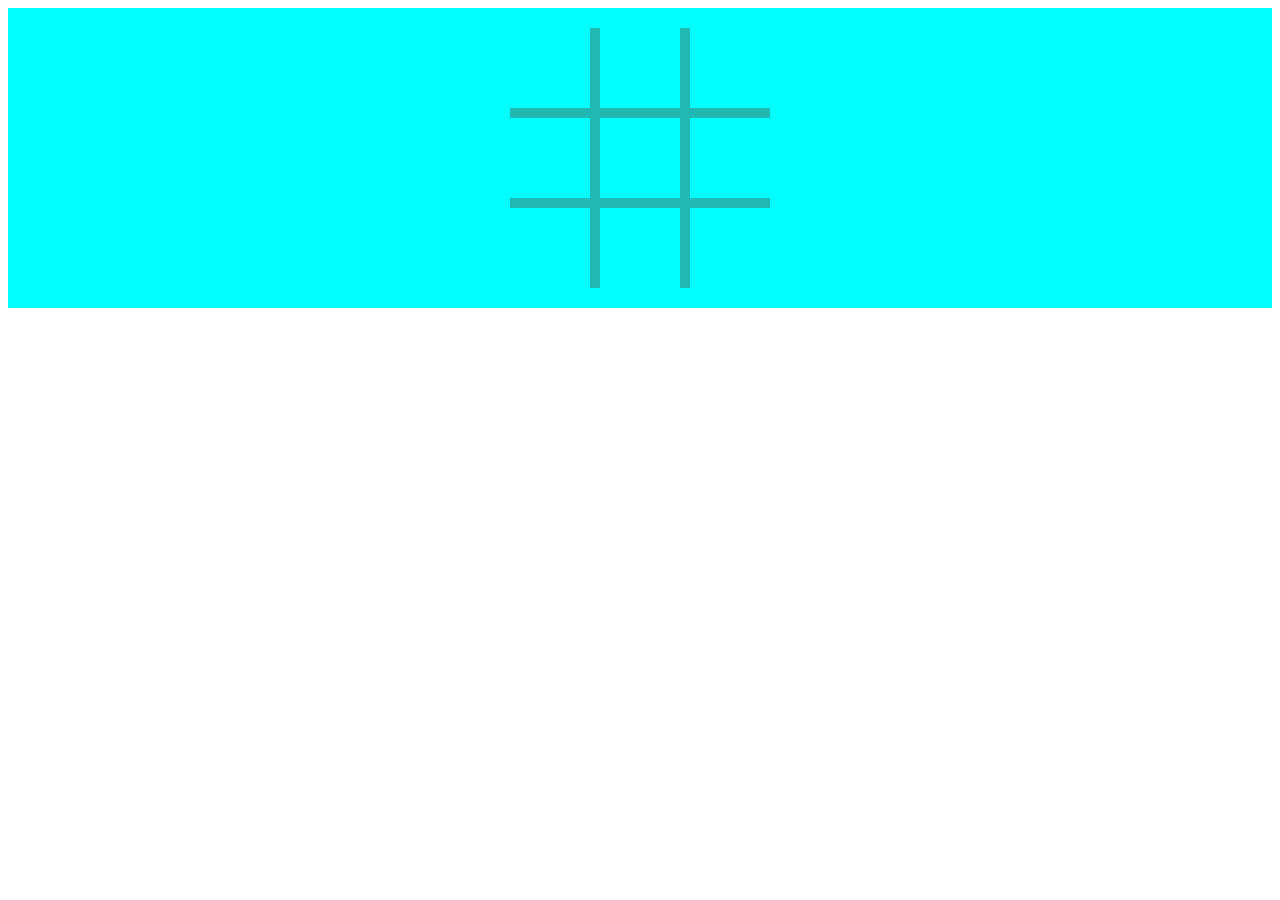
==== index.html @ fdce0422 "Feature: CSS/board created" ====
<!DOCTYPE html>

<!-- Built in 03/09/2021 by Samuel Valmir -->
<!-- Learned about: grid; svg -->
<html lang="en">

<head>
    <meta charset="UTF-8">
    <meta name="viewpoint" content="width=device-width, initial-scale=1.0">
    <meta http-equiv="X-UA-Compatible" content="ie=edge">
    <title>Tic Tac Toe</title>
    <link rel="stylesheet" href="css/style.css">
</head>

<body>
    <div class="board">

        <div class="square" id="s1"></div>
        <div class="square" id="s2"></div>
        <div class="square" id="s3"></div>

        <div class="square" id="s4">
            <div class="vertical-line"></div>
        </div>
        <div class="square" id="s5">
            <div class="horizontal-line"></div>
            <div class="vertical-line"></div>
        </div>
        <div class="square" id="s6"></div>

        <div class="square" id="s7"></div>
        <div class="square" id="s8">
            <div class="horizontal-line"></div>
        </div>
        <div class="square" id="s9"></div>

    </div>
</body>

</html>
---- css/style.css ----
:root{
    --boardLineColor: rgb(32, 184, 176); 
}

.board{
    background-color: aqua;

    height: 300px;
    display: grid;

    grid-template: auto auto auto / auto auto auto;
    grid-template-areas: "a1 a2 a3"
                         "a4 a5 a6"
                         "a7 a8 a9";

    justify-content: center;
    align-content: center;
    gap: 10px
}

.square{

    height: 5em;
    width: 5em;

    position: relative;

}

#s1 {
    grid-area: a1;
}

#s2 {
    grid-area: a2;
}

#s3 {
    grid-area: a3;
}

#s4 {
    grid-area: a4;
}

#s5 {
    grid-area: a5;
}

#s6 {
    grid-area: a6;
}

#s7 {
    grid-area: a7;
}

#s8 {
    grid-area: a8;
}

#s9 {
    grid-area: a9;
}

.horizontal-line{
    background-color: var(--boardLineColor);
    height: 10px;
    width: 260px;
    position: absolute;

    top: -10px;
    left: 50%;
    transform: translateX(-50%);
}

.vertical-line{
    background-color: var(--boardLineColor);
    height: 260px;
    width: 10px;
    position: absolute;

    right: -10px;
    top: 50%;
    transform: translateY(-50%);
}
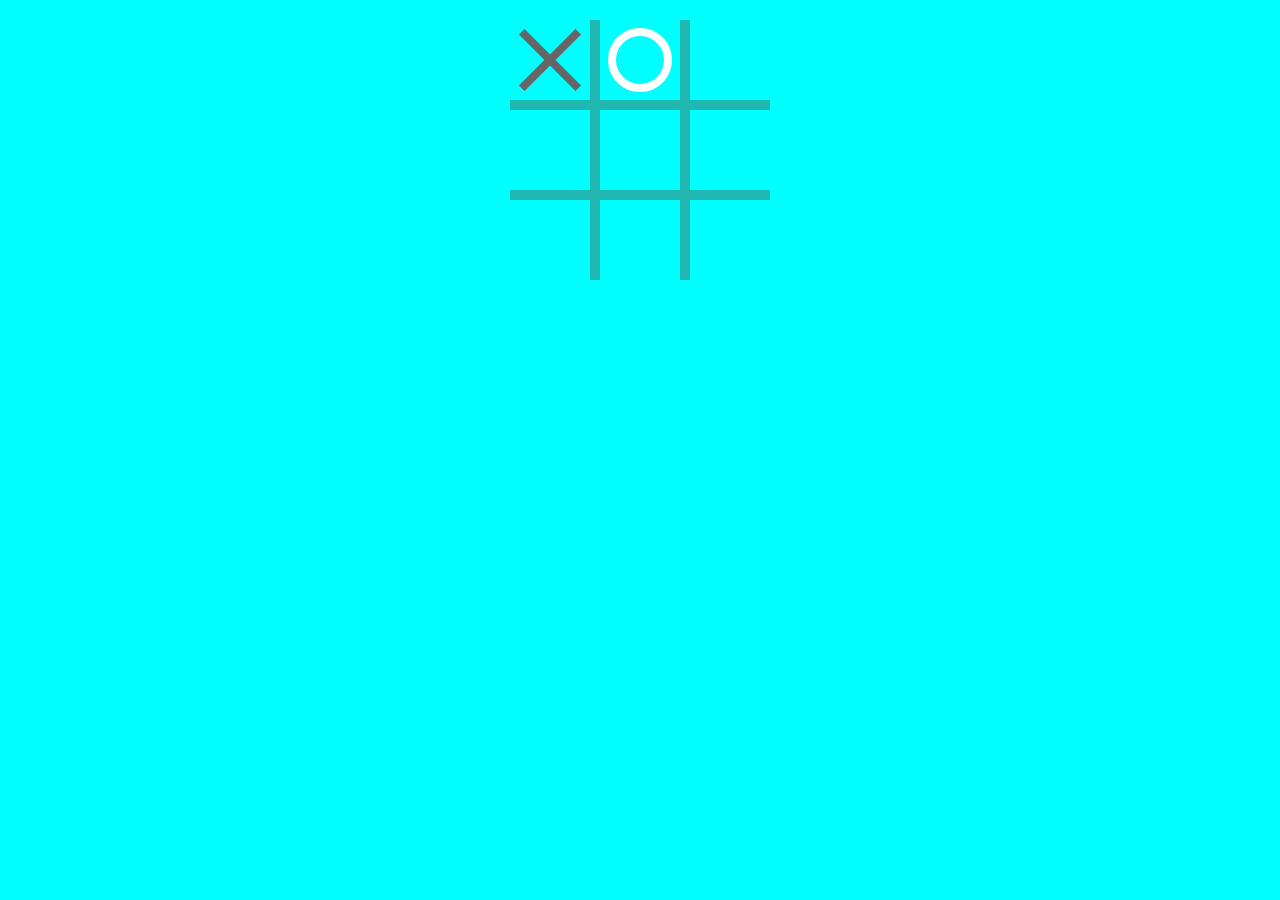
==== commit ff2e40ec: "Features: Players" ====
--- a/index.html
+++ b/index.html
@@ -1,7 +1,7 @@
 <!DOCTYPE html>
 
 <!-- Built in 03/09/2021 by Samuel Valmir -->
-<!-- Learned about: grid; svg -->
+<!-- Learned about: grid; variables in CSS-->
 <html lang="en">
 
 <head>
@@ -15,8 +15,15 @@
 <body>
     <div class="board">
 
-        <div class="square" id="s1"></div>
-        <div class="square" id="s2"></div>
+        <div class="square" id="s1">
+            <div class="player-x">
+                <div class="x1 x"></div>
+                <div class="x2 x"></div>
+            </div>
+        </div>
+        <div class="square" id="s2">
+            <div class="o"></div>
+        </div>
         <div class="square" id="s3"></div>
 
         <div class="square" id="s4">
@@ -32,7 +39,9 @@
         <div class="square" id="s8">
             <div class="horizontal-line"></div>
         </div>
-        <div class="square" id="s9"></div>
+        <div class="square" id="s9">
+
+        </div>
 
     </div>
 </body>
--- a/css/style.css
+++ b/css/style.css
@@ -1,10 +1,17 @@
+html, body{
+    height: 100%;
+}
+
+body{
+    margin: 0;
+    background-color: aqua;
+}
+
 :root{
     --boardLineColor: rgb(32, 184, 176); 
 }
 
 .board{
-    background-color: aqua;
-
     height: 300px;
     display: grid;
 
@@ -83,4 +90,38 @@
     right: -10px;
     top: 50%;
     transform: translateY(-50%);
+}
+
+
+/* Making the players */
+.x{
+    background-color: #666;
+    width: 5rem;
+    height: 0.5rem;
+    
+    position: absolute;
+    top: 50%;
+    left: 50%;
+}
+
+.x1{
+    transform: translate(-50%, -50%) rotate(45deg);
+}
+
+.x2{
+    transform: translate(-50%, -50%) rotate(-45deg) ;
+}
+
+
+.o{
+    width: 3rem;
+    height: 3rem;
+    border: 0.5rem solid white;
+    border-radius: 50%;
+
+    position: absolute;
+    top: 50%;
+    left: 50%;
+
+    transform: translate(-50%, -50%);
 }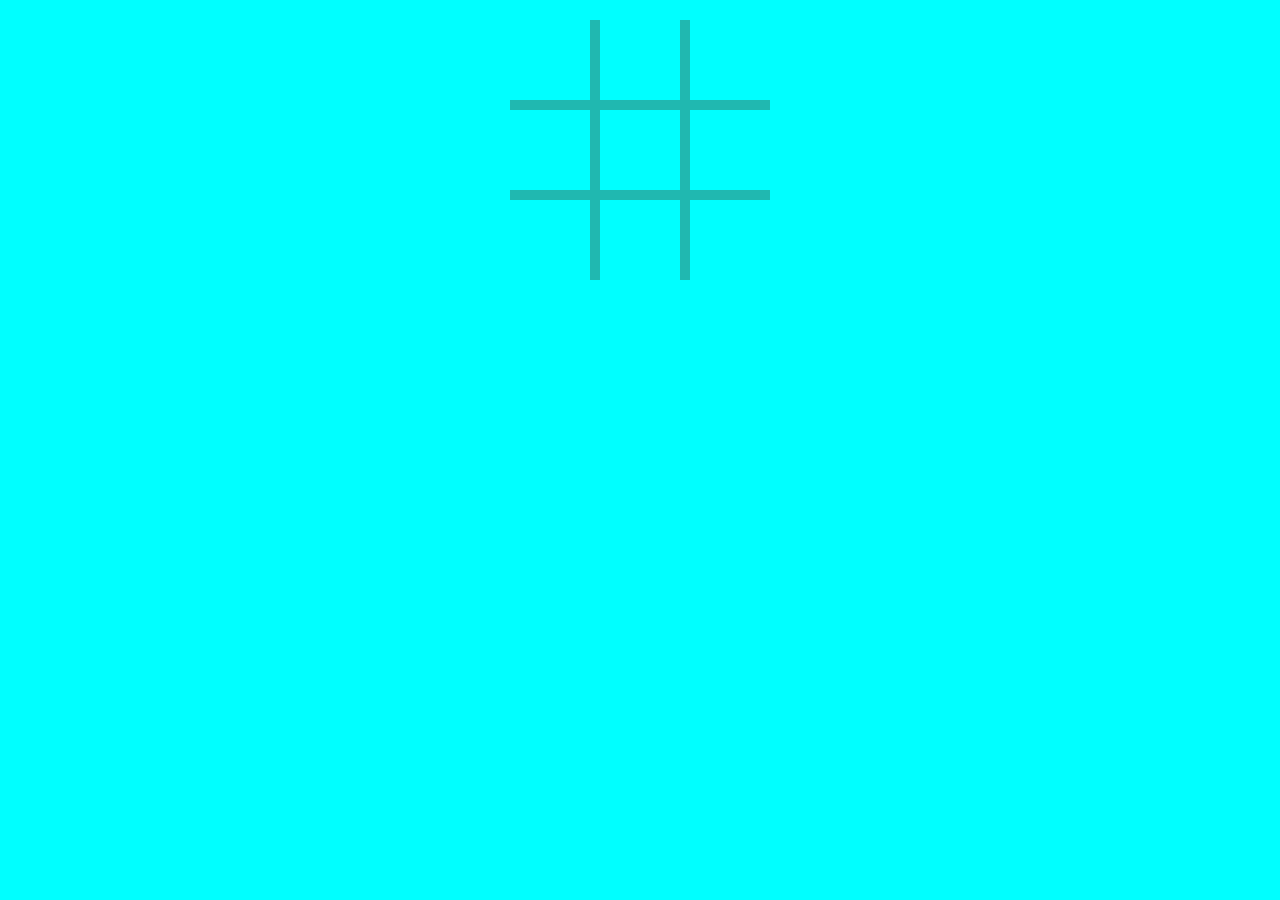
==== commit 7b2e2fe8: "FEATURE: System to allow player do a movement, and game over system" ====
--- a/index.html
+++ b/index.html
@@ -1,7 +1,7 @@
 <!DOCTYPE html>
 
 <!-- Built in 03/09/2021 by Samuel Valmir -->
-<!-- Learned about: grid; variables in CSS-->
+<!-- Learned about: grid; variables in CSS; doing two JS scripts communicate by each other; MVC architecture-->
 <html lang="en">
 
 <head>
@@ -15,35 +15,31 @@
 <body>
     <div class="board">
 
-        <div class="square" id="s1">
-            <div class="player-x">
-                <div class="x1 x"></div>
-                <div class="x2 x"></div>
-            </div>
-        </div>
-        <div class="square" id="s2">
-            <div class="o"></div>
-        </div>
-        <div class="square" id="s3"></div>
+        <div class="square" id="0"></div>
+        <div class="square" id="1"></div>
+        <div class="square" id="2"></div>
 
-        <div class="square" id="s4">
+        <div class="square" id="3">
             <div class="vertical-line"></div>
         </div>
-        <div class="square" id="s5">
+        <div class="square" id="4">
             <div class="horizontal-line"></div>
             <div class="vertical-line"></div>
         </div>
-        <div class="square" id="s6"></div>
+        <div class="square" id="5"></div>
 
-        <div class="square" id="s7"></div>
-        <div class="square" id="s8">
+        <div class="square" id="6"></div>
+        <div class="square" id="7">
             <div class="horizontal-line"></div>
         </div>
-        <div class="square" id="s9">
+        <div class="square" id="8">
 
         </div>
 
     </div>
+
+    <script src="./scripts/game.js"></script>
+    <script src="./scripts/interface.js"></script>
 </body>
 
 </html>--- a/css/style.css
+++ b/css/style.css
@@ -16,9 +16,6 @@
     display: grid;
 
     grid-template: auto auto auto / auto auto auto;
-    grid-template-areas: "a1 a2 a3"
-                         "a4 a5 a6"
-                         "a7 a8 a9";
 
     justify-content: center;
     align-content: center;
@@ -26,48 +23,11 @@
 }
 
 .square{
-
     height: 5em;
     width: 5em;
 
     position: relative;
 
-}
-
-#s1 {
-    grid-area: a1;
-}
-
-#s2 {
-    grid-area: a2;
-}
-
-#s3 {
-    grid-area: a3;
-}
-
-#s4 {
-    grid-area: a4;
-}
-
-#s5 {
-    grid-area: a5;
-}
-
-#s6 {
-    grid-area: a6;
-}
-
-#s7 {
-    grid-area: a7;
-}
-
-#s8 {
-    grid-area: a8;
-}
-
-#s9 {
-    grid-area: a9;
 }
 
 .horizontal-line{
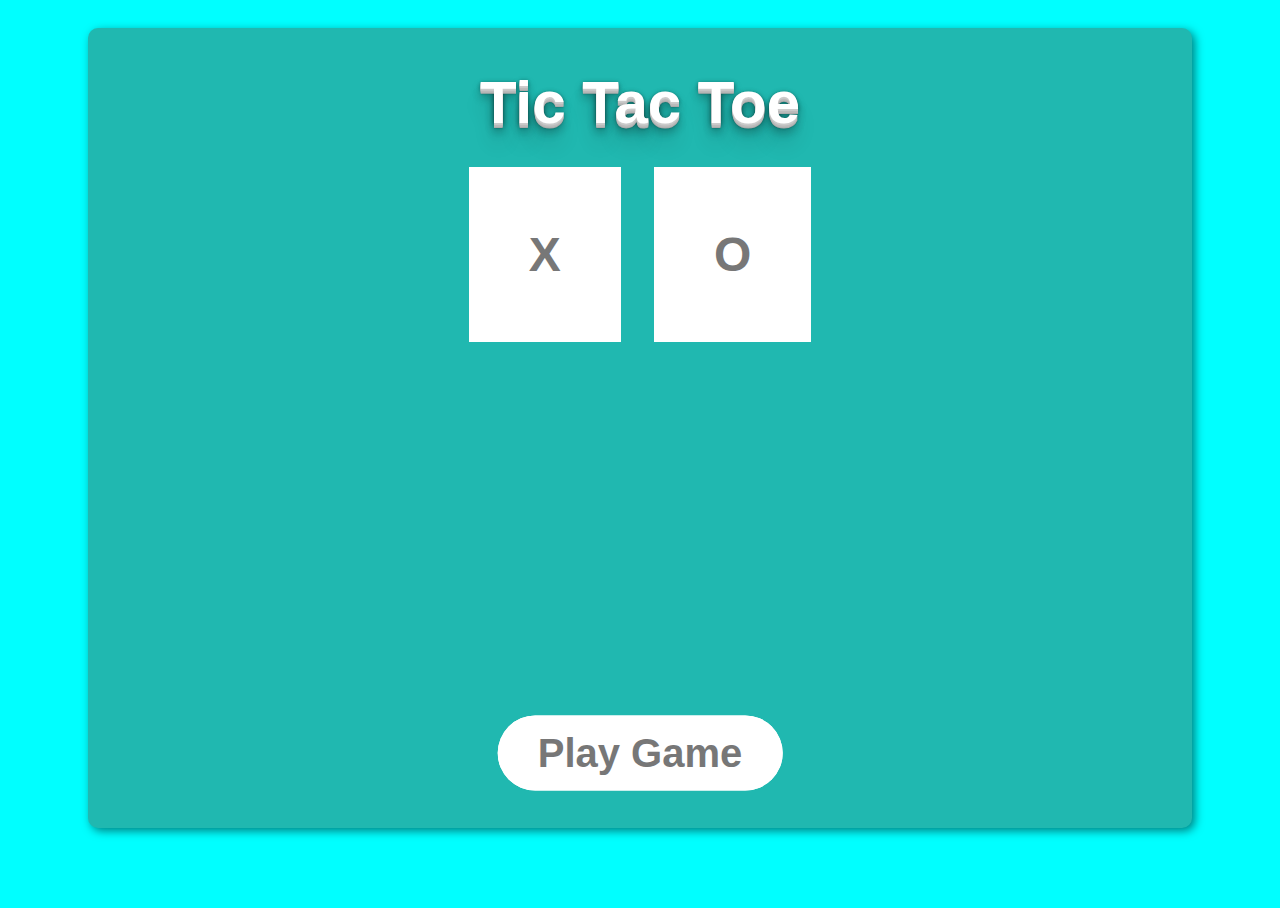
==== commit bee2d6e2: "i changed index.html path" ====
--- a/index.html
+++ b/index.html
@@ -1,7 +1,7 @@
 <!DOCTYPE html>
 
 <!-- Built in 03/09/2021 by Samuel Valmir -->
-<!-- Learned about: grid; variables in CSS; doing two JS scripts communicate by each other; MVC architecture-->
+<!-- What i've learned about: grid; variables in CSS; doing two JS scripts communicate by each other; MVC architecture; Arrow functions-->
 <html lang="en">
 
 <head>
@@ -9,37 +9,29 @@
     <meta name="viewpoint" content="width=device-width, initial-scale=1.0">
     <meta http-equiv="X-UA-Compatible" content="ie=edge">
     <title>Tic Tac Toe</title>
-    <link rel="stylesheet" href="css/style.css">
+    <link rel="stylesheet" href="./css/menu.css">
 </head>
 
 <body>
-    <div class="board">
 
-        <div class="square" id="0"></div>
-        <div class="square" id="1"></div>
-        <div class="square" id="2"></div>
-
-        <div class="square" id="3">
-            <div class="vertical-line"></div>
+    <!-- Modal content -->
+    <div class="modal">
+        <div class="header">
         </div>
-        <div class="square" id="4">
-            <div class="horizontal-line"></div>
-            <div class="vertical-line"></div>
+        <div class="modal-content">
+            <span class="close">&times;</span>
+            <p>You need to choose a player!</p>
         </div>
-        <div class="square" id="5"></div>
-
-        <div class="square" id="6"></div>
-        <div class="square" id="7">
-            <div class="horizontal-line"></div>
-        </div>
-        <div class="square" id="8">
-
-        </div>
-
+        <div class="footer"></div>
     </div>
 
-    <script src="./scripts/game.js"></script>
-    <script src="./scripts/interface.js"></script>
+    <form class="menu no-select" method="GET" action="playGame()">
+        <div class="title"> Tic Tac Toe</div>
+        <div class="player" selected=false onclick="setPlayerX()">X</div>
+        <div class="player" selected=false onclick="setPlayerO()">O</div>
+        <a class="btn" onclick="playGame()">Play Game</a>
+    </form>
+    <script src="./scripts/menuInterface.js"></script>
 </body>
 
 </html>--- a/css/menu.css
+++ b/css/menu.css
@@ -0,0 +1,226 @@
+:root{
+    --backgroundColor: aqua;
+    --intensBackGround: #fff;
+}
+html, body {
+    height: 100%;
+}
+
+body{
+    background-color: var(--backgroundColor);
+    color: #777;
+
+    font-family: Arial, Helvetica, sans-serif;
+    font-weight: bold;
+}
+
+.modal{
+    background-color: rgba(0, 0, 0, 0.4);
+    display: none;
+    position: fixed;
+
+    width: 100%;
+    height: 100%;
+    left: 0;
+    top: 0;
+    z-index: 1;
+}
+
+.modal-content{
+    background-color: #fefefe;
+
+    margin: 15% auto;
+    padding: 20px;
+    border: 1px solid #888;
+    width: 80%;
+
+    border-width: 50px 0 50px 0;
+    border-style: solid;
+    border-color: var(--backgroundColor);
+}
+
+.close{
+    color: #aaa;
+    float: right;
+    transform: translateY(25%);
+    font-size: 28px;
+    font-weight: bold;
+}
+
+.close:hover, .close:focus{
+    color: black;
+    text-decoration: none;
+    cursor: pointer;
+}
+
+.menu{
+    font-size: 300%;
+    background-color: rgb(32, 184, 176);
+    position: absolute;
+
+    min-width: 350px;
+    width: 80vw; 
+    height: 80%;   
+    left: 50%;
+    margin-top: 20px;
+    padding: 40px;
+    border-radius: 10px;
+    box-shadow: 3px 3px 10px rgba(0, 0, 0, 0.5);
+    
+    text-align: center;
+    transform: translate(-50%);
+}
+
+/** Tic Tac Toe Text */
+.title {
+    color: #fff;
+
+    font-size: 9vw;
+    font-weight: bold;
+    font-family: Helvetica;
+    text-shadow: 
+      0 1px 0 #ccc, 
+      0 2px 0 #c9c9c9, 
+      0 3px 0 #bbb, 
+      0 4px 0 #b9b9b9, 
+      0 5px 0 #aaa, 
+      0 6px 1px rgba(0,0,0,.1), 
+      0 0 5px rgba(0,0,0,.1), 
+      0 1px 3px rgba(0,0,0,.3), 
+      0 3px 5px rgba(0,0,0,.2), 
+      0 5px 10px rgba(0,0,0,.25), 
+      0 10px 10px rgba(0,0,0,.2), 
+      0 20px 20px rgba(0,0,0,.15);
+
+      transition: all .3s;
+      transition-timing-function: ease-out;
+}
+
+.title:hover{
+    word-spacing: -16px;
+    letter-spacing: 10px;
+}
+
+.player{
+    background-color: var(--intensBackGround);
+
+    display: inline-block;
+    position: relative;
+ 
+    margin: 10px;
+    margin-top: 30px;
+    padding: 10%;
+
+    transition: all 0.2s;
+}
+
+.player::after{
+    content: "";
+
+    width: 100%;
+    height: 100%;
+    position: absolute;
+    left: 0;
+    top: 0;
+    z-index: -1;
+
+    box-sizing: border-box;
+    border: 5px solid var(--backgroundColor);
+
+    opacity: 0;
+    transform: scale(1.5);
+    transition: all .2s;
+    transition-timing-function: ease-out;
+}
+
+.player:hover{
+    color: var(--backgroundColor);
+}
+
+.player:hover::after{
+    opacity: 1;
+    transform: scale(1);
+}
+
+.player:active{
+    transform: scale(1);
+}
+
+.playerClicked{
+    color: var(--backgroundColor);
+    border:5px solid var(--backgroundColor);
+}
+
+
+.btn{
+    background-color: var(--intensBackGround);
+    color: #777;
+
+    padding: 15px 40px;
+    text-decoration: none;
+    font-size: 5vw;
+    border-radius: 100px;
+    white-space: nowrap;
+
+    bottom: 0;
+
+    position: absolute;
+
+    left: 50%;
+    transform: translate(-50%, -50%);
+
+    transition: all .2s;
+}
+
+.btn:hover{
+    transform: translate(-50%, -70%);
+    box-shadow: 0 10px 20px rgba(0, 0, 0, 0.4);
+    color: #333;
+}
+
+.btn:active {
+    transform: translate(-50%, -50%);
+    box-shadow: 0 5px 10px rgba(0, 0, 0, 0.2);
+}
+
+.btn::after{
+    content: "";
+    background-color: inherit;
+
+    width: 100%;
+    height: 100%;
+
+    border-radius: inherit;
+
+    position: absolute;
+    left: 0%;
+    top: 0%;
+    z-index: -1;
+
+    transition: all .4s;
+}
+
+.btn:hover::after{
+    transform: scale(1.5);
+    opacity: 0;
+
+}
+
+/** General class  */
+
+.no-select{
+    -ms-touch-select: none;
+    -webkit-user-select: none;
+    -moz-user-select: none;
+    -ms-user-select: none;
+    user-select: none;
+}
+
+@media screen and (min-width: 600px){
+    .title{font-size: 60px;}
+}
+
+@media screen and (min-width: 800px){
+    .player{padding: 60px;}
+    .btn{font-size: 40px;}
+}
